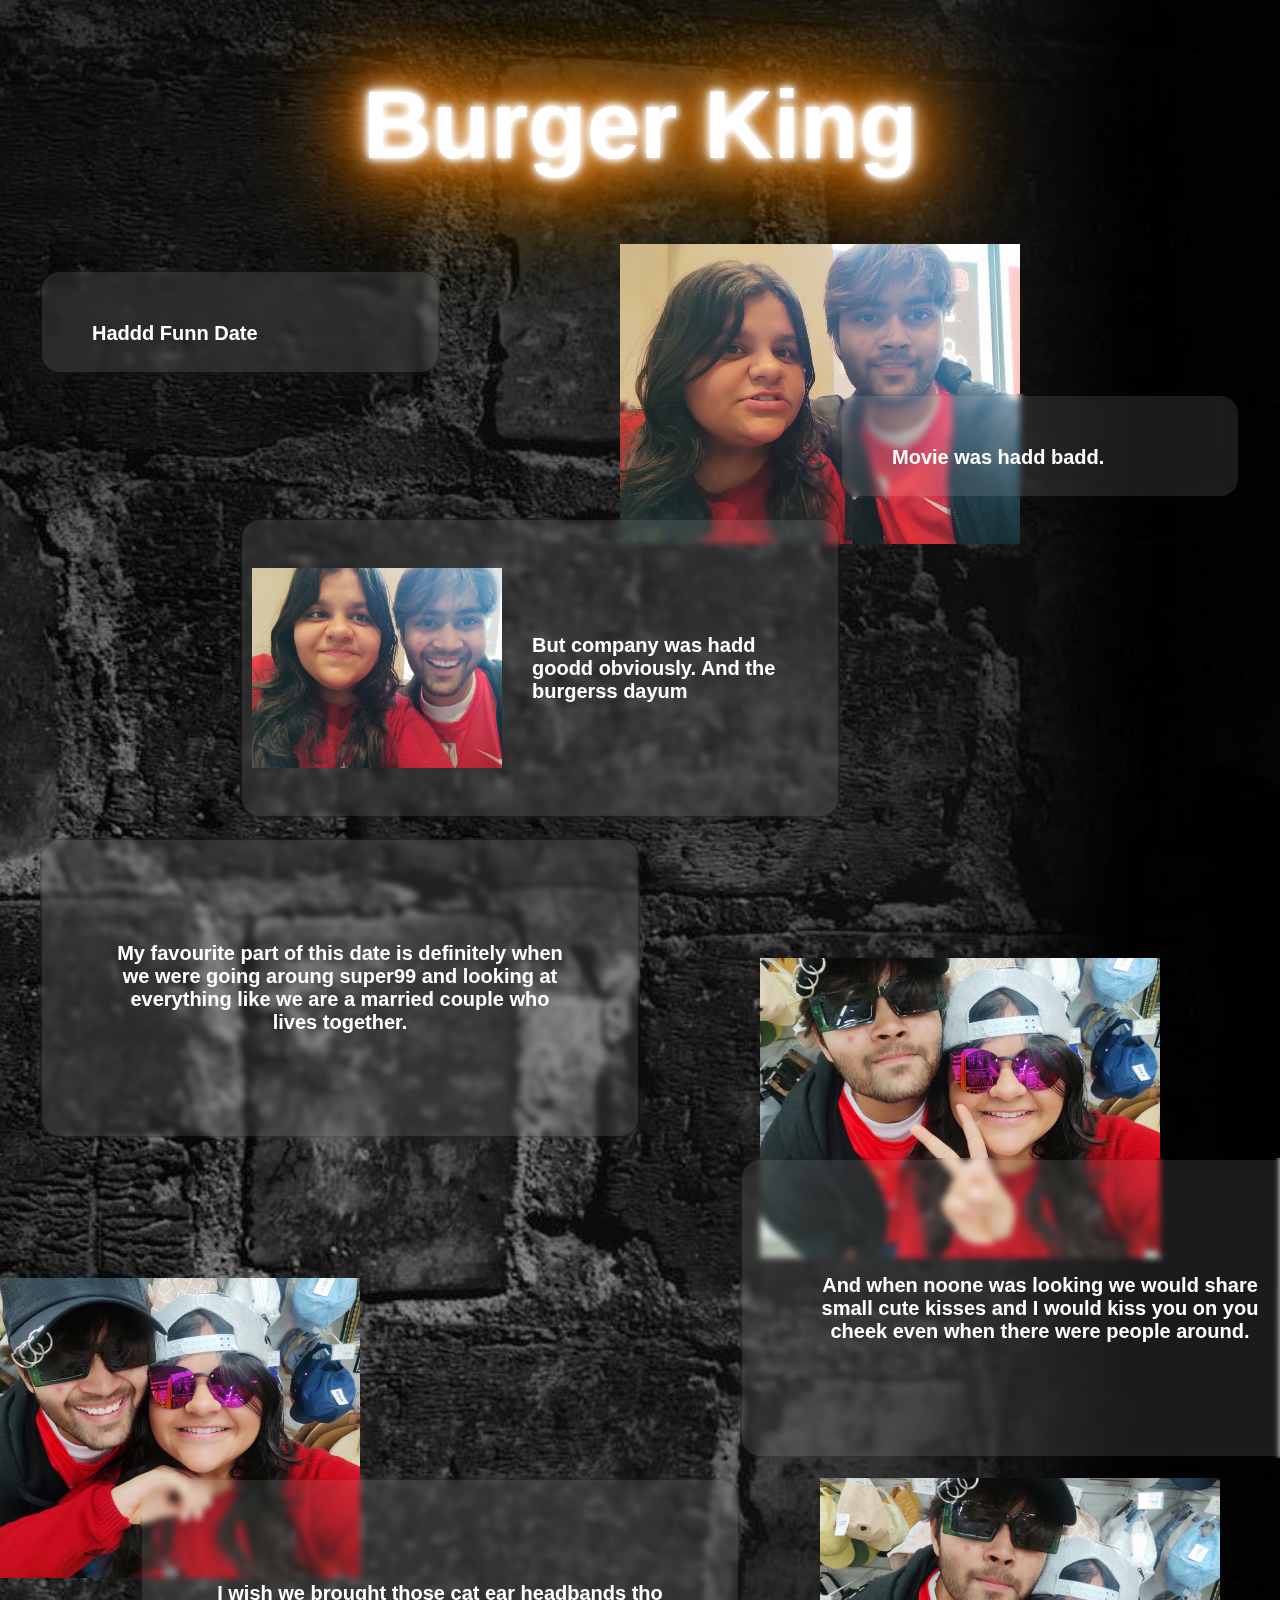
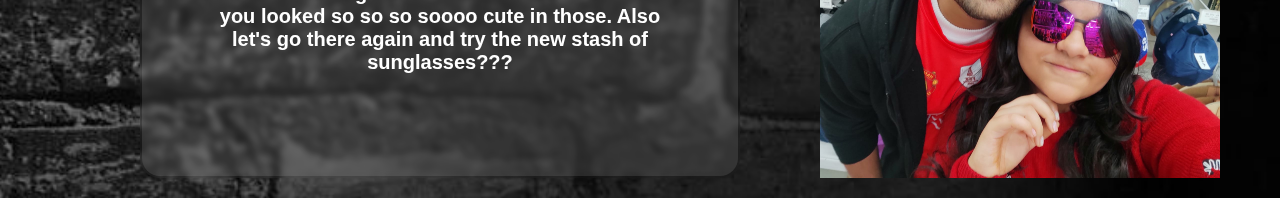
==== bk.html @ 23cde4dc "Add files via upload" ====
<!DOCTYPE html>
<html lang="en">
<head>
    <meta charset="UTF-8">
    <meta http-equiv="X-UA-Compatible" content="IE=edge">
    <meta name="viewport" content="width=device-width, initial-scale=1.0">
    <link rel="stylesheet" href="stylebk.css">
    <title>FFC</title>
</head>
<body>
    <h2 class="heading">Burger King</h2>
    <div class="msgs">
        <div class="container container1">
            <h4 class="par">Haddd Funn Date</h4>
        </div>
        <img src="bk1.jpg" class="ffc" alt="">
        <div class="container container2">
            <h4 class="par">Movie was hadd badd.</h4>
        </div>
        <div class="container container3">
            <img src="bk2.jpg" alt="">
            <h4>But company was hadd goodd obviously. And the burgerss dayum</h4>
        </div>
        <img src="bk3.jpg" class="img5" alt="">
        <div class="container container4">
            <h4 class="par">My favourite part of this date is definitely when we were going aroung super99 and looking at everything like we are a married couple who lives together.</h4>
        </div>
        <img src="bk4.jpg" class="img6" alt="">
        <div class="container container5">
            <h4 class="par">And when noone was looking we would share small cute kisses and I would kiss you on you cheek even when there were people around.</h4>
        </div>
        <!-- <img src="img1.jpg" class="img3" alt=""> -->
        <div class="container container6">
            <h4 class="par">I wish we brought those cat ear headbands tho you looked so so so soooo cute in those. Also let's go there again and try the new stash of sunglasses???</h4>
        </div>
        <img src="bk5.jpg" class="img7" alt="">
    </div>    
</body>
</html>
---- stylebk.css ----
*{
    margin: 0;
    padding: 0;
    box-sizing: border-box;
    font-family: sans-serif;
}

body{
    min-height: 100vh;
    background: url(blackbg.avif);
    background-repeat: no-repeat;
    background-size: cover;
    background-position: 100% 20%;
    display: flex;
    flex-direction: column;
    /* justify-content: center; */
    align-items: center;
}

.heading{
    color: #fff;
  text-shadow:
    0 0 7px #fff,
    0 0 10px #fff,
    0 0 21px #fff,
    0 0 42px rgb(255, 132, 0),
    0 0 82px rgb(255, 132, 0),
    0 0 92px rgb(255, 132, 0),
    0 0 102px rgb(255, 132, 0),
    0 0 151px rgb(255, 132, 0);
    font-size: 6em;
    margin: 50px;
    padding: 20px;
    animation: flicker 1.5s infinite alternate;  
}

@keyframes flicker {
    0%, 18%, 22%, 25%, 53%, 57%, 100% {
      text-shadow:
        0 0 4px #fff,
        0 0 11px #fff,
        0 0 19px #fff,
        0 0 40px rgb(255, 132, 0),
        0 0 80px rgb(255, 132, 0),
        0 0 90px rgb(255, 132, 0),
        0 0 100px rgb(255, 132, 0),
        0 0 150px rgb(255, 132, 0);
    }
    20%, 24%, 55% {       
      text-shadow: none;
    }
  }


.container{
    margin: 20px;
    width: 600px;
    height: 300px;
    background-color: rgba(255,255,255,0.1);
    padding: 50px;
    border-radius: 20px;
    backdrop-filter: blur(3px);
    border: 2px solid transparent;
    background-clip: padding-box;
    color: white;
    font-size: 20px;
}

.container img{
    height: 200px;
    width: 250px;
}
.msgs{
    display: block;
}

.container1{
    transform: translateX(-300px);
    height: 100px;
    width: 400px;
}

.container2{
    transform: translateX(500px);
    height: 100px;
    width: 400px;
}

.container3{
    transform: translateX(-100px);
    height: 300px;
    width: 600px;
    display: flex;
    flex-direction: row;
    justify-content: center;
    align-items: center;
    padding: 10px;
    font-size: 20px;
}

.container3 h4{
    margin: 30px;
    font-size: 20px;
}

.container4{
    transform: translateX(-300px);
    height: 300px;
    width: 600px;
    display: flex;
    flex-direction: row;
    justify-content: center;
    align-items: center;
    padding: 70px;
    text-align: center;
    font-size: 20px;
}

.container5{
    transform: translateX(400px);
    height: 300px;
    width: 600px;
    display: flex;
    flex-direction: row;
    justify-content: center;
    align-items: center;
    padding: 70px;
    text-align: center;
    font-size: 20px;
}

.container6{
    transform: translateX(-200px);
    height: 300px;
    width: 600px;
    display: flex;
    flex-direction: row;
    justify-content: center;
    align-items: center;
    padding: 70px;
    text-align: center;
    font-size: 20px;
}

.img7{
    height: 300px;
    width: 400px;
    position: absolute;
    transform: translate(500px,-320px);
}

.img6{
    height: 300px;
    width: 400px;
    position:absolute;
    margin: 40px;
    transform: translate(-400px, 80px)
}

.img5{
    height: 300px;
    width: 400px;
    position:absolute;
    margin: 40px;
    transform: translate(400px, 80px)
}

.img3{
    height: 300px;
    width: 400px;
    position:absolute;
    margin: 40px;
    transform: translate(600px, -100px)
    
}

.ffc{
    position: absolute;
    height: 300px;
    width: 400px;
    transform: translate(300px, -150px)
}
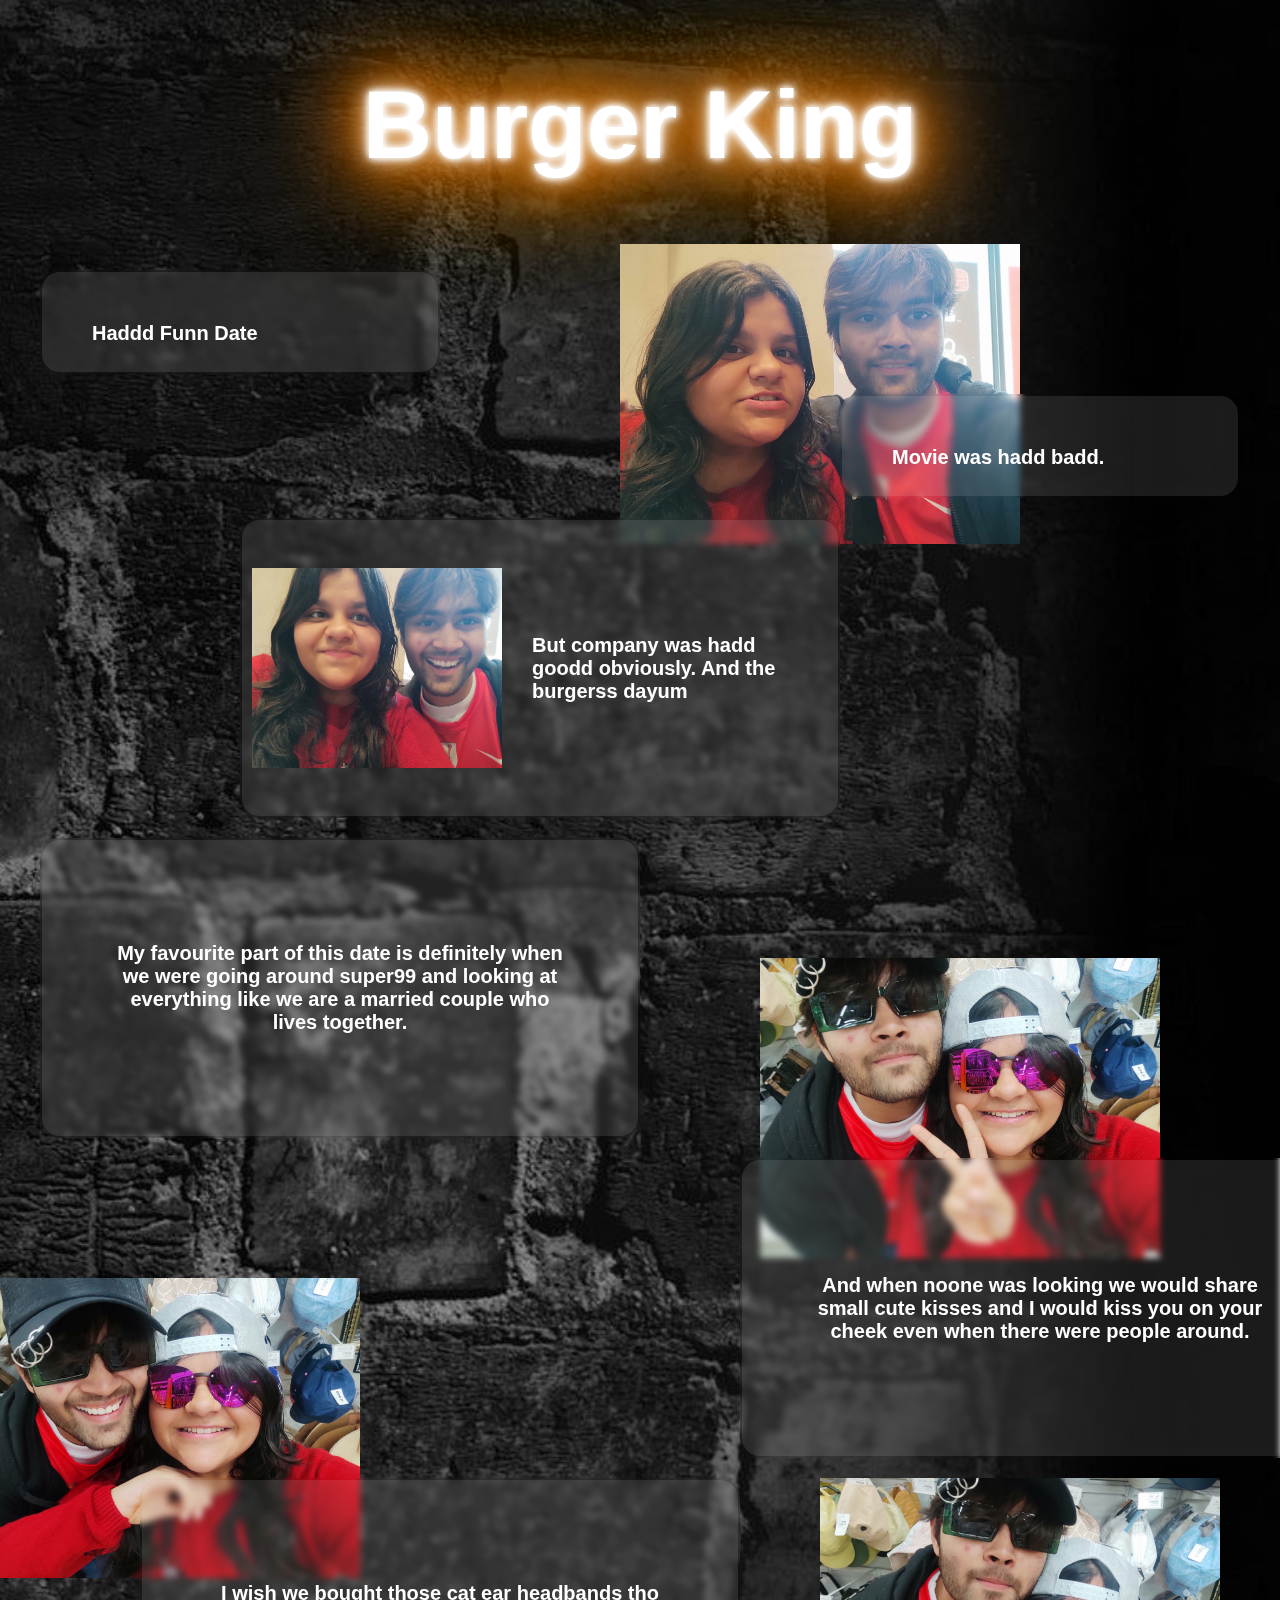
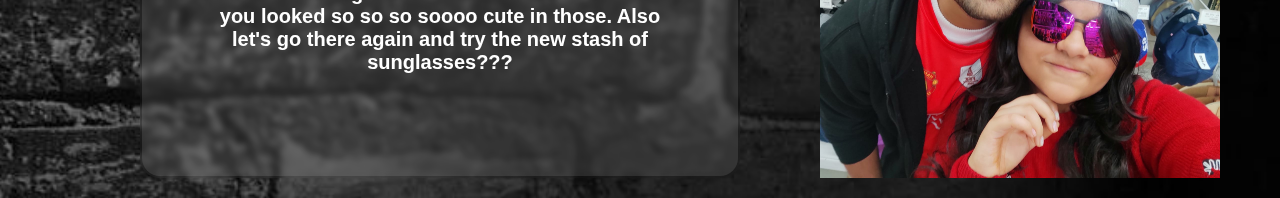
==== commit 22927ed7: "Update bk.html" ====
--- a/bk.html
+++ b/bk.html
@@ -23,17 +23,17 @@
         </div>
         <img src="bk3.jpg" class="img5" alt="">
         <div class="container container4">
-            <h4 class="par">My favourite part of this date is definitely when we were going aroung super99 and looking at everything like we are a married couple who lives together.</h4>
+            <h4 class="par">My favourite part of this date is definitely when we were going around super99 and looking at everything like we are a married couple who lives together.</h4>
         </div>
         <img src="bk4.jpg" class="img6" alt="">
         <div class="container container5">
-            <h4 class="par">And when noone was looking we would share small cute kisses and I would kiss you on you cheek even when there were people around.</h4>
+            <h4 class="par">And when noone was looking we would share small cute kisses and I would kiss you on your cheek even when there were people around.</h4>
         </div>
         <!-- <img src="img1.jpg" class="img3" alt=""> -->
         <div class="container container6">
-            <h4 class="par">I wish we brought those cat ear headbands tho you looked so so so soooo cute in those. Also let's go there again and try the new stash of sunglasses???</h4>
+            <h4 class="par">I wish we bought those cat ear headbands tho you looked so so so soooo cute in those. Also let's go there again and try the new stash of sunglasses???</h4>
         </div>
         <img src="bk5.jpg" class="img7" alt="">
     </div>    
 </body>
-</html>+</html>
